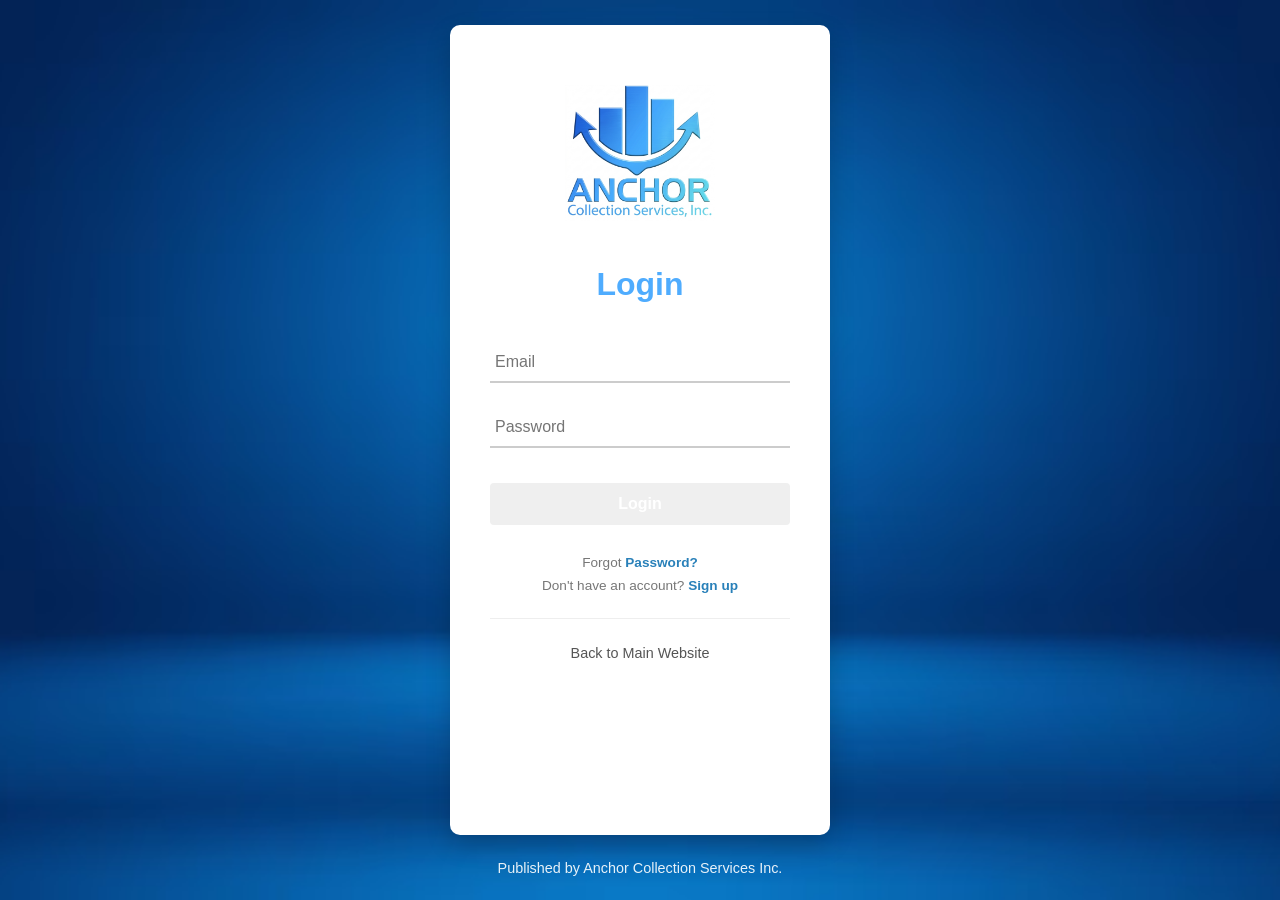
==== templates/signup.html @ da5a938c "Create New Repo" ====
<!DOCTYPE html>
<html lang="en">
<head>
    <meta charset="UTF-8">
    <meta name="viewport" content="width=device-width, initial-scale=1.0">
    <title>Login Page</title>
    <link rel="stylesheet" href="../static/css/style.css">
</head>
<body>

    <div class="login-container">
        <div class="login-card">
      <img src="../static/css/image/logo.png" alt="Anchor Logo" class="logo">

            <h1>Login</h1>
            
            <form>
                <div class="input-group">
                    <input type="email" placeholder="Email" required>
                </div>
                <div class="input-group">
                    <input type="password" placeholder="Password" required>
                </div>
                
                <button type="submit" class="login-btn">Login</button>
            </form>

            <div class="links">
                <p>Forgot <a href="#">Password?</a></p>
                <p>Don't have an account? <a href="#">Sign up</a></p>
            </div>

            <hr>

            <div class="bottom-action">
                <button type="button" class="back-btn">Back to Main Website</button>
            </div>
        </div>

        <footer class="footer">
            Published by Anchor Collection Services Inc.
        </footer>
    </div>

</body>
</html>
---- static/css/style.css ----
/* CSS LOGIN */
* {
    margin: 0;
    padding: 0;
    box-sizing: border-box;
    font-family: 'Segoe UI', Tahoma, Geneva, Verdana, sans-serif;
}

body {
    /* 3 tones of green gradient background */
    background-image: url('image/14.avif');
    height: 100vh;
    display: flex;
    justify-content: center;
    align-items: center;
    background-size: cover;
    background-position: center;

    
}



.login-container {
    display: flex;
    flex-direction: column;
    align-items: center;
    width: 100%;
}

.login-card {
    background: #fff;
    height: 90vh;
    padding: 40px;
    border-radius: 10px;
    box-shadow: 0 10px 25px rgba(0, 0, 0, 0.2);
    width: 380px;
    text-align: center;
}

.logo {
    width: 150px;         /* Mas safe ito kaysa sa 50vh para sa logo */
    height: auto;        
    display: block;       /* Importante ito para gumana ang auto margin */
    margin-left: auto;    /* Gitna sa kaliwa */
    margin-right: auto;   /* Gitna sa kanan */
    
    /* Spacing */
    margin-top: 20px;     
    margin-bottom: 10px;  
}

h1 {  
    margin-top: 5vh;
    margin-bottom: 40px;
    color: #4facfe;
    font-size: 2rem;
    
}

/* Input Styles */
.input-group {
    margin-bottom: 25px;
}

input {
    width: 100%;
    padding: 10px 5px;
    border: none;
    border-bottom: 2px solid #ccc;
    outline: none;
    font-size: 1rem;
    color: #555;
    transition: border-color 0.3s;
}

input:focus {
    border-bottom: 2px solid #4facfe;
}

/* Main Login Button */
.login-btn {
    width: 100%;
    padding: 12px;
    border: none;
    border-radius: 4px;
    color: white;
    font-size: 1rem;
    font-weight: bold;
    cursor: pointer;
    background: linear-gradient(to right, #4facfe);
    margin-top: 10px;
    transition: opacity 0.3s;
}

.login-btn:hover {
    opacity: 0.9;
}

/* Links Section */
.links {
    margin-top: 30px;
    font-size: 0.85rem;
    color: #777;
}

.links p {
    margin-bottom: 8px;
}

.links a {
    text-decoration: none;
    color: #2980b9;
    font-weight: bold;
}

hr {
    margin: 25px 0;
    border: 0;
    border-top: 1px solid #eee;
}

/* Back to Main Website Button (from 2nd photo) */
.back-btn {
    background: transparent;
    border: none;
    color: #555;
    font-size: 0.9rem;
    cursor: pointer;
    padding-bottom: 5px;
}

.back-btn:hover {
    color: #000;
}

/* Footer Section */
.footer {
    margin-top: 25px;
    color: rgba(255, 255, 255, 0.9);
    font-size: 0.9rem;
}
/* CSS REGISTER */

@import url('https://fonts.googleapis.com/css2?family=Poppins:wght@300;400;500;600&display=swap');

* {
  margin: 0;
  padding: 0;
  box-sizing: border-box;
  font-family: 'Poppins', sans-serif;
}

body {
  height: 100vh;
  display: flex;
  justify-content: center;
  align-items: center;
  padding: 10px;
  
  
}

.container {
  max-width: 700px; 
  width: 100%;
  background-color: #fff;
  padding: 40px 50px; 
  border-radius: 5px;
  box-shadow: 0 5px 10px rgba(0,0,0,0.1);
}

.container .title {
  font-size: 28px;
  font-weight: 600;
  position: relative;
  margin-bottom: 25px;
}


.container .title::before {
  content: "";
  position: absolute;
  left: 0;
  bottom: 0;
  height: 3px;
  width: 35px;
  background: linear-gradient(135deg, #4facfe);
}

.user-details {
  display: flex;
  flex-wrap: wrap;
  justify-content: space-between;
  margin-bottom: 20px;
}

.input-box {
  width: calc(100% / 2 - 20px); 
  margin-top: 20px;
}

.input-box span.details {
  display: block;
  font-weight: 500;
  margin-bottom: 8px;
  font-size: 16px;
}

.input-box input {
  height: 40px; 
  width: 100%;
  outline: none;
  font-size: 14px;
  border-radius: 5px;
  padding-left: 15px;
  border: 1px solid #ccc;
  transition: all 0.3s ease;
}

.input-box input:focus {
  border-color: #9b59b6;
}


.gender-title {
  font-size: 18px;
  font-weight: 500;
  display: block;
  margin-top: 20px;
}

.category {
  display: flex;
  width: 80%;
  margin: 15px 0;
  justify-content: flex-start;
  gap: 40px; 
}

.category label {
  display: flex;
  align-items: center;
  cursor: pointer;
}

.dot {
  height: 16px;
  width: 16px;
  background: #d9d9d9;
  border-radius: 50%;
  margin-right: 10px;
  border: 4px solid transparent;
  transition: all 0.3s ease;
}


#dot-1:checked ~ .category label .one,
#dot-2:checked ~ .category label .two,
#dot-3:checked ~ .category label .three {
  background: #4facfe;
  border-color: #d9d9d9;
}


form input[type="radio"] {
  display: none;
}

.button {
  margin-top: 35px;
}

.button input {
  height: 45px;
  width: 100%;
  outline: none;
  color: #fff;
  border: none;
  font-size: 18px;
  font-weight: 500;
  border-radius: 5px;
  letter-spacing: 1px;
  cursor: pointer;
  background: linear-gradient(135deg, #4facfe);
  transition: opacity 0.3s ease;
}

.button input:hover {
  opacity: 0.9;
}


/* 1. TABLET VIEW (e.g., iPads) */
@media screen and (max-width: 768px) {
  .container {
    max-width: 90%; /* Let it take more screen width on tablets */
    padding: 25px 30px;
  }
  
  .input-box {
    margin-top: 15px; /* Slightly tighter spacing */
  }
}

/* 2. MOBILE PHONE VIEW */
@media screen and (max-width: 584px) {
  body {
    align-items: flex-start; /* Start from top on small screens to allow scrolling */
    padding: 15px;
  }

  .container {
    padding: 20px;
  }

  /* Force fields to full width (Single Column) */
  .input-box {
    width: 100%;
  }

  /* Stack gender options vertically on very small screens */
  .category {
    flex-direction: column;
    gap: 12px;
  }

  .container .title {
    font-size: 24px;
  }
}

/* 3. LANDSCAPE MOBILE / SMALL TABLETS */
@media screen and (max-height: 500px) {
  body {
    height: auto;
    padding: 40px 10px;
  }
}
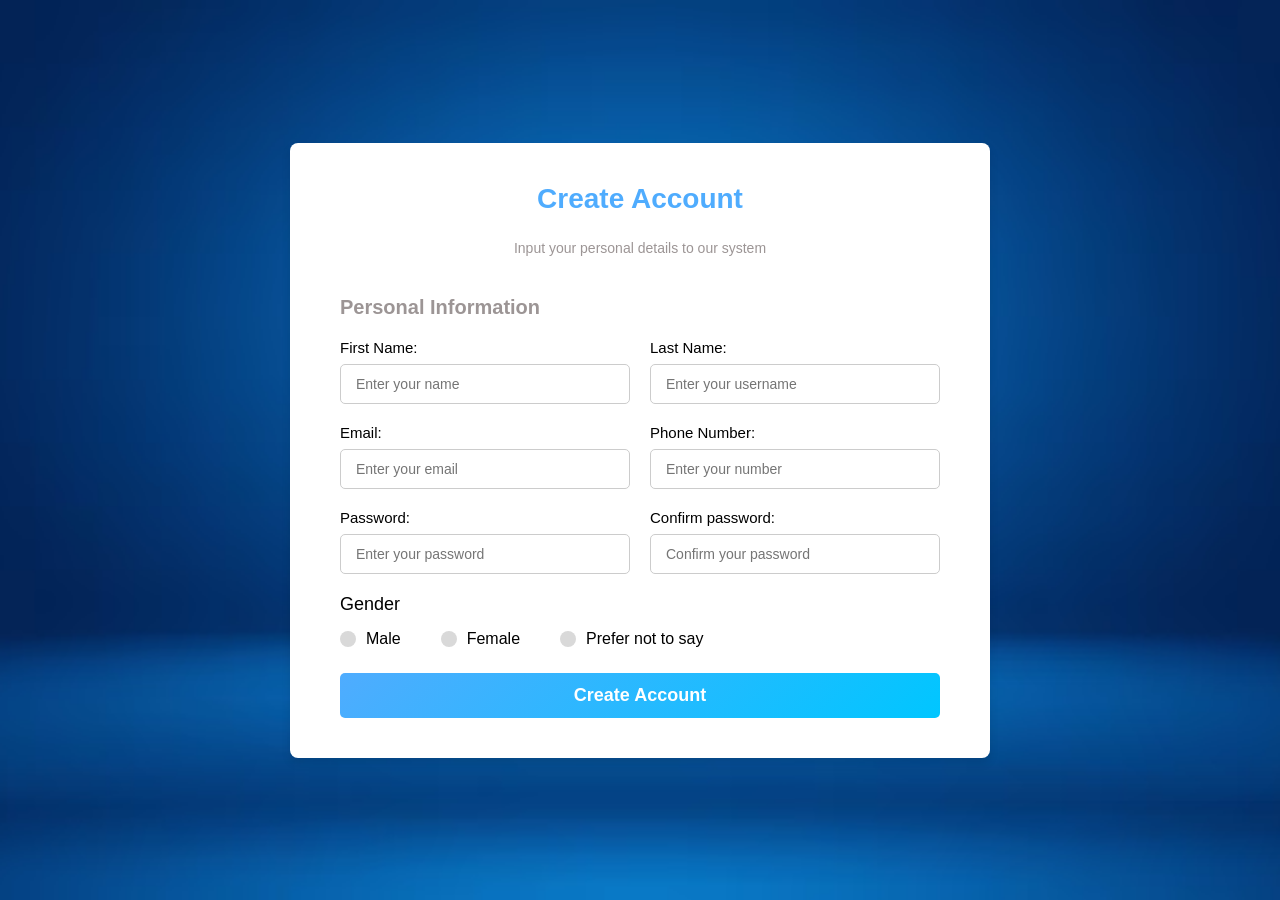
==== commit 4f4ecc2d: "Add files via upload" ====
--- a/templates/signup.html
+++ b/templates/signup.html
@@ -1,46 +1,90 @@
 <!DOCTYPE html>
 <html lang="en">
 <head>
-    <meta charset="UTF-8">
-    <meta name="viewport" content="width=device-width, initial-scale=1.0">
-    <title>Login Page</title>
-    <link rel="stylesheet" href="../static/css/style.css">
+  <meta charset="UTF-8">
+  <meta name="viewport" content="width=device-width, initial-scale=1.0">
+  <title>Register</title>
+
+  
+  <link rel="stylesheet" href="../static/style.css">
+
+  <!-- Boxicons -->
+  <link href='https://unpkg.com/boxicons@2.1.4/css/boxicons.min.css' rel='stylesheet'>
 </head>
-<body>
 
-    <div class="login-container">
-        <div class="login-card">
-      <img src="../static/css/image/logo.png" alt="Anchor Logo" class="logo">
+<body class="register-page">
+  
+    <div class="container">
+      <div class="title">Create Account</div>
 
-            <h1>Login</h1>
-            
-            <form>
-                <div class="input-group">
-                    <input type="email" placeholder="Email" required>
-                </div>
-                <div class="input-group">
-                    <input type="password" placeholder="Password" required>
-                </div>
-                
-                <button type="submit" class="login-btn">Login</button>
-            </form>
+      <div class="paragraph">Input your personal details to our system</div>
 
-            <div class="links">
-                <p>Forgot <a href="#">Password?</a></p>
-                <p>Don't have an account? <a href="#">Sign up</a></p>
-            </div>
+      <div class="intro">Personal Information</div>
+      <form method="POST">
+        <div class="user-details">
 
-            <hr>
+          <div class="input-box">
+            <span class="details">First Name:</span>
+            <input type="text" placeholder="Enter your name" required>
+          </div>
 
-            <div class="bottom-action">
-                <button type="button" class="back-btn">Back to Main Website</button>
-            </div>
+          <div class="input-box">
+            <span class="details">Last Name:</span>
+            <input type="text" placeholder="Enter your username" required>
+          </div>
+
+          <div class="input-box">
+            <span class="details">Email:</span>
+            <input type="email" placeholder="Enter your email" required>
+          </div>
+
+          <div class="input-box">
+            <span class="details">Phone Number:</span>
+            <input type="text" placeholder="Enter your number" required>
+          </div>
+
+          <div class="input-box">
+            <span class="details">Password:</span>
+            <input type="password" placeholder="Enter your password" required>
+          </div>
+
+          <div class="input-box">
+            <span class="details">Confirm password:</span>
+            <input type="password" placeholder="Confirm your password" required>
+          </div>
+
         </div>
 
-        <footer class="footer">
-            Published by Anchor Collection Services Inc.
-        </footer>
+        <div class="gender-details">
+          <input type="radio" name="gender" id="dot-1">
+          <input type="radio" name="gender" id="dot-2">
+          <input type="radio" name="gender" id="dot-3">
+
+          <span class="gender-title">Gender</span>
+
+          <div class="category">
+            <label for="dot-1">
+              <span class="dot one"></span>
+              <span class="gender">Male</span>
+            </label>
+
+            <label for="dot-2">
+              <span class="dot two"></span>
+              <span class="gender">Female</span>
+            </label>
+
+            <label for="dot-3">
+              <span class="dot three"></span>
+              <span class="gender">Prefer not to say</span>
+            </label>
+          </div>
+        </div>
+
+        <div class="button">
+          <input type="submit" value="Create Account">
+        </div>
+
+      </form>
     </div>
-
-</body>
-</html>+  </div>
+</body>
--- a/static/style.css
+++ b/static/style.css
@@ -0,0 +1,1115 @@
+*{
+    margin:0;
+    padding:0;
+    box-sizing:border-box;
+    font-family:Arial;
+}
+
+html {
+  scroll-behavior: smooth;
+}
+
+body{
+    background:#f4f4f4;
+}
+
+/* NAVBAR */
+.navbar{
+    display: flex;
+    justify-content: space-between;
+    align-items: center;
+    padding: 20px 60px;
+    background: transparent;
+    position: absolute;
+    top: 0;
+    left: 0;
+    width: 100%;
+    z-index: 1000;
+}
+
+.brand{
+    display: flex;
+    align-items: center;
+    gap: 10px;
+    position: absolute;
+    top: 40px;
+    left: 60px;
+}
+
+.logo{
+    position: absolute;
+    margin-top: 40px;
+    left: 100px;
+    width: 80px;
+    height: auto;
+}
+
+.log{
+    position: absolute;
+    margin-top: 72px;
+    left: 185px;
+    width: 225px;
+    height: auto;
+}
+
+.nav-links{
+    margin-top: 35px;
+    margin-left: auto;
+    margin-right: 100px;
+    display:flex;
+    font-weight: bold;
+    font-size: medium;
+    list-style:none;
+}
+
+.nav-links li{
+    margin-left:50px;
+}
+
+.nav-links a{
+   color:white;
+   text-decoration:none;
+   font-size:16px;
+}
+
+.nav-links a:hover{
+   color: #ffcc00;
+}
+
+/* ------------------------------------ */
+/*             HAMBURGER MENU           */
+/* ------------------------------------ */
+
+.hamburger {
+    display: none;
+    font-size: 40px;
+    cursor: pointer;
+    color: white;
+    position: absolute;
+    right: 40px;
+    top: 40px;
+    z-index: 1500;
+}
+
+/* MOBILE MODE */
+@media (max-width: 768px) {
+
+    /* Show hamburger icon */
+    .hamburger {
+        display: block;
+    }
+
+    /* Hide old desktop nav */
+    .nav-links {
+        position: fixed;
+        top: 0;
+        right: -100%;
+        width: 250px;
+        height: 100vh;
+        background: rgba(0,0,0,0.9);
+        flex-direction: column;
+        padding-top: 120px;
+        gap: 30px;
+        margin: 0;
+        transition: .4s ease-in-out;
+    }
+
+    .nav-links li {
+        margin: 0;
+        text-align: center;
+    }
+
+    .nav-links a {
+        font-size: 20px;
+    }
+
+    .nav-links.active {
+        right: 0;
+    }
+}
+
+/* HERO */
+.hero{
+   height:110vh;
+   background-image: url('../static/image/14.avif');
+   background-size:cover;
+   background-position:center;
+   display:flex;
+   justify-content:center;
+   align-items:center;
+   text-align:center;
+   color:white; 
+}
+
+.hero-text{
+    margin-left: 100px;
+    margin-right:auto;
+    max-width: fit-content;
+}
+
+.hero-text h1{
+   font-size:48px;
+   margin-bottom:20px;
+}
+
+.hero-text p{
+   font-size: 14px;
+   margin-bottom:25px;
+}
+
+.hero button {
+   padding: 10px 25px;
+   border: none;
+   background: #ffcc00;
+   font-weight: bold;
+   cursor: pointer;
+   transition: 0.3s ease;
+}
+
+.hero button:hover {
+   box-shadow: 0 8px 20px rgba(0,0,0,0.2);
+   background: gold;
+}
+
+.title-image{
+    margin-top: 208px;
+    width: 900px;
+    height: auto;
+}
+
+
+
+/* Features */
+
+/* Center the main container and restrict width for that "bulletin" look */
+
+/* Container for the whole announcement board */
+/* Features Section Wrapper */
+#features .features-container {
+    max-width: 1100px;
+    margin: 50px auto;
+    padding: 0;
+}
+
+/* Card wrapper */
+/* Container adjustment */
+.features-container {
+    max-width: 900px;
+    margin: 20px auto;
+    padding: 0 15px;
+    font-family: 'Segoe UI', Tahoma, Geneva, Verdana, sans-serif;
+}
+
+.features-card {
+    max-width: 1100px;
+    background: #fff;
+    border: 2px solid #ffcc00; /* Yellow outer border from image */
+    border-radius: 4px; /* Slightly sharper corners */
+    overflow: hidden;
+    box-shadow: 0 2px 8px rgba(0,0,0,0.05);
+}
+
+/* Header Bar */
+.features-header {
+    background-color: #ffcc00; 
+    color: #333;
+    font-weight: 700;
+    font-size: 1rem;
+    padding: 10px;
+    text-align: center;
+    text-transform: none;
+}
+
+/* Announcement Body */
+#announcementText {
+    display: flex;
+    flex-direction: column;
+    padding: 0px 40px; /* Wider side padding like the photo */
+}
+
+/* Individual Announcement */
+.announcement-item {
+    text-align: center;
+    padding: 25px 0;
+    border-bottom: 1px solid #eee; /* Very light divider */
+}
+
+.announcement-item:last-child {
+    border-bottom: none;
+}
+
+/* Title - The Blue Link Style */
+.announcement-item h5 {
+    color: #007bff; /* Bright blue like the image */
+    font-size: 1.25rem;
+    font-weight: 500;
+    margin: 0;
+    line-height: 1.2;
+    cursor: pointer;
+}
+
+.announcement-item h5:hover {
+    text-decoration: underline;
+}
+
+/* Posted Date */
+.posted-date {
+    font-size: 0.8rem;
+    color: #6c757d;
+    margin-bottom: 12px;
+    display: block;
+}
+
+/* Message Text */
+.announcement-item p {
+    color: #888; /* Lighter grey for the description */
+    font-size: 0.95rem;
+    line-height: 1.6;
+    margin: 0 auto;
+    max-width: 95%; /* Makes text span wider */
+}
+
+
+
+/* SERVICES */
+
+.services-section {
+    display: flex;
+    flex-direction: column;
+    justify-content: center;
+    align-items: center; 
+    background-image: url(../static/image/d.jpg); 
+    background-size: cover;
+    background-position: center;
+    padding: 100px 20px;
+    font-family: 'Poppins', sans-serif;
+    text-align: center;
+    min-height: 100vh;
+}
+
+.section-title {
+    font-size: 34px;
+    font-weight: 700;
+    color: #fff;
+}
+
+.section-subtitle {
+    max-width: 600px;
+    margin: 10px auto 40px;
+    font-size: 15px;
+    color: #fff;
+}
+
+.services-container {
+    display: grid;
+    grid-template-columns: repeat(4, 1fr);
+    gap: 25px;
+    max-width: 1200px;
+    margin: auto;
+}
+
+.service-card {
+    background: #fff;
+    padding: 28px 20px;
+    border-radius: 18px;
+    box-shadow: 0 6px 15px rgba(0,0,0,0.08);
+    transition: transform 0.3s ease, box-shadow 0.3s ease;
+}
+
+.service-card:hover {
+    transform: translateY(-8px);
+    box-shadow: 0 10px 25px rgba(0,0,0,0.12);
+}
+
+.icon {
+    font-size: 42px;
+    margin-bottom: 15px;
+}
+
+.service-card h3 {
+    font-size: 20px;
+    color: #333;
+    margin-bottom: 10px;
+}
+
+.service-card p {
+    font-size: 14px;
+    color: #555;
+    line-height: 1.6;
+}
+
+
+
+/* ABOUT */
+
+/* ABOUT SECTION */
+/* MAIN BACKGROUND WRAPPER */
+.about-container {
+    background-image: url("../static/image/1.jpg");
+    background-size: cover;
+    background-position: center;
+    padding: 100px 20px;
+    min-height: 100vh;
+    display: flex;
+    justify-content: center;
+    align-items: center;
+}
+
+/* GLASS BOX */
+.about-box {
+    width: 100%;
+    max-width: 1100px;
+    background: rgba(255, 255, 255, 0.10);
+    background-image: url(../static/image/2.avif);
+    background-size: cover;
+    background-position: center;
+    border: 2px solid rgba(255, 255, 255, 0.25);
+    border-radius: 20px;
+    padding: 40px;
+    backdrop-filter: blur(15px);
+    -webkit-backdrop-filter: blur(15px);
+}
+
+/* FLEX CONTAINER FOR LEFT SLIDER + RIGHT TEXT */
+.row-container {
+    display: flex;
+    gap: 40px;
+    width: 100%;
+    align-items: center;
+}
+
+/* LEFT SLIDER */
+.left-slider {
+    flex: 1;
+}
+
+/* IMAGES INSIDE THE SLIDER */
+.slider-img {
+    height: 350px;
+    width: 100%;
+    object-fit: cover;
+    border-radius: 15px;
+}
+
+/* RIGHT SIDE TEXT */
+.right-text {
+    flex: 1;
+    color: white;
+}
+
+/* ABOUT US TITLE */
+.about-main-title {
+    font-size: 36px;
+    text-align: center;
+    padding-bottom: 30px;
+    color: #fff;
+    margin-bottom: 20px;
+    transition: 0.3s;
+}
+
+/* HOVER EFFECT */
+.about-main-title:hover {
+    transform: scale(1.1);
+}
+
+/* HEADING STYLE */
+.right-text h3 {
+    font-size: 24px;
+    text-align: center;
+    margin-top: 20px;
+    color: #ffcc00;
+}
+
+/* PARAGRAPH STYLE */
+.right-text p {
+    font-size: 15px;
+    text-align: center;
+    line-height: 1.6;
+    color: #eaf0ff;
+    margin-top: 10px;
+}
+
+/* RESPONSIVE FIX (MOBILE & TABLET) */
+@media (max-width: 992px) {
+    .row-container {
+        flex-direction: column;
+        text-align: center;
+    }
+
+    .slider-img {
+        height: 260px;
+    }
+}
+
+/* TEAM SECTION */
+.team {
+  background-image: url(../static/image/2.jpg); 
+  background-size: cover;
+  background-position: center;
+  padding: 100px 20px;
+  min-height: 100vh;
+  text-align: center;
+
+}
+
+.team h2 {
+  font-size: 36px;
+  margin-bottom: 100px;
+  color: hsl(0, 0%, 100%);
+
+}
+
+.team-card {
+  position: relative;
+  height: 390px;
+  width: 280px;              
+  text-align: center;
+  background: #fff;
+  border-radius: 20px;       
+  padding: 20px;
+  box-shadow: 0 10px 25px rgba(0,0,0,0.08);
+  box-sizing: border-box;   
+  overflow: hidden;         
+}
+
+.team-card::before {
+    content: "";
+    position: absolute;
+    top: 0;
+    left: 0;
+    width: 100%;
+    height: 40%; /* kalahati ng card */
+    background: linear-gradient(135deg, #007bff, #00d4ff);
+    clip-path: polygon(0 0, 100% 0, 100% 70%, 0% 100%);
+    z-index: 0; /* siguraduhing mababa sa image */
+}
+
+.team-card img {
+  position: relative;
+  width: 120px;
+  height: 120px;
+  border-radius: 50%;
+  object-fit: cover;
+  margin: 15px auto;
+  display: block;
+  transition: transform 0.3s ease;
+  border: 5px solid #ffcc00;
+  z-index: 1;
+}
+
+.team-card img:hover  {
+    transform: scale(1.1);
+}
+
+.team-card h3 {
+  margin: 10px 0 5px;
+  font-size: 18px;
+}
+
+/* Role */
+.team-card span {
+  font-size: 14px;
+  color: #666;
+  display: block;
+  margin-bottom: 10px;
+}
+
+/* Description text */
+.description {
+  margin-left: 8%;
+  margin-right: 8%;
+  font-size: 14px;
+  font-weight: 400;
+  line-height: 1.8;
+  letter-spacing: 0.5px;
+  color: #000;
+  text-align: center;
+  line-height: 1.5;
+  padding: 0 10px;
+  margin-top: 8%;          /* prevents text touching edges */
+  word-wrap: break-word;
+}
+
+
+
+/* SWIPER */
+.swiper-pagination {
+  padding-bottom: 20px;
+}
+
+.swiper-button-next,
+.swiper-button-prev {
+  color: #000;
+}
+
+.swiper-pagination-bullet-active {
+
+  background: #000;
+}
+
+/* CONTACT */
+
+
+.contact {
+min-height: 100vh;
+padding: 270px;
+text-align: center;
+background: #eef2ff;
+}
+
+
+.contact h2 {
+  color: #359df8;
+  font-weight: 500px;
+  margin-bottom: 30px;
+  font-size: 28px;
+  
+}
+
+.contact p {
+  line-height: 1.8; 
+  font-family: Arial, sans-serif; 
+}
+
+ .text-primary {
+  color: #4facfe;
+}
+
+
+/* FOOTER */
+
+footer{
+font-size: 15px;
+text-align:center;
+background:#1e3a8a;
+color:white;
+padding: 20px;
+}
+
+.social-icons a i {
+    font-size: 28px;
+    color: #e4e4e4;
+    margin-right: 10px;
+    transition: .5s ease;
+
+
+}
+
+.social-icons a:hover i  {
+    transform: scale(1.2);
+
+}
+
+
+/* CSS LOGIN WITH NAMESPACE */
+.login-page * {
+    margin: 0;
+    padding: 0;
+    box-sizing: border-box;
+    font-family: 'Segoe UI', Tahoma, Geneva, Verdana, sans-serif;
+}
+
+.login-page {
+    background-image: url('image/14.avif');
+    height: 100vh;
+    display: flex;
+    justify-content: center;
+    align-items: center;
+    background-size: cover;
+    background-position: center;
+}
+
+.login-page .login-container {
+    display: flex;
+    flex-direction: column;
+    align-items: center;
+    width: 100%;
+}
+
+.login-page .login-card {
+    background: #fff;
+    height: 90vh;
+    padding: 40px;
+    border-radius: 10px;
+    box-shadow: 0 10px 25px rgba(0, 0, 0, 0.2);
+    width: 380px;
+    text-align: center;
+}
+
+.login-page .login-logo {
+    width: 150px;
+    height: auto;
+    display: block;
+    margin: 20px auto 10px auto; /* shorthand ng top, left/right, bottom */
+}
+
+.login-page h1 {
+    margin-top: 3vh;
+    margin-bottom: 40px;
+    color: #4facfe;
+    font-size: 2rem;
+}
+
+.login-page .input-group {
+    margin-bottom: 25px;
+}
+
+.login-page input {
+    width: 100%;
+    padding: 10px 5px;
+    border: none;
+    border-bottom: 2px solid #ccc;
+    outline: none;
+    font-size: 1rem;
+    color: #555;
+    transition: border-color 0.3s;
+}
+
+.login-page input:focus {
+    border-bottom: 2px solid #4facfe;
+}
+
+.login-page .login-btn {
+    width: 100%;
+    padding: 12px;
+    border: none;
+    border-radius: 4px;
+    color: white;
+    font-size: 1rem;
+    font-weight: bold;
+    cursor: pointer;
+    background: linear-gradient(135deg, #4facfe, #00c6ff);
+    margin-top: 10px;
+    transition: opacity 0.3s;
+}
+
+.login-page .login-btn:hover {
+    opacity: 0.9;
+}
+
+.login-page .links {
+    margin-top: 30px;
+    font-size: 0.85rem;
+    color: #777;
+}
+
+.login-page .links p {
+    margin-bottom: 8px;
+}
+
+.login-page .links a {
+    text-decoration: none;
+    color: #2980b9;
+    font-weight: bold;
+}
+
+.login-page hr {
+    margin: 25px 0;
+    border: 0;
+    border-top: 1px solid #eee;
+}
+.login-page .bottom-action {
+    margin-top: -10px;   /* move button upward */
+}
+
+.login-page .back-btn {
+    background: transparent;
+    border: none;
+    color: #555;
+    font-size: 0.9rem;
+    cursor: pointer;
+    padding-bottom: 5px;
+
+    /* new code to move it UP */
+    margin-bottom: 15px;
+}
+
+.login-page .back-btn:hover {
+    color: #000;
+}
+
+.login-page .login-footer {
+    background-color: transparent;
+    margin-top: 25px;
+    color: rgba(255, 255, 255, 0.9);
+    font-size: 0.9rem;
+}
+
+/* -------------------------------------------------
+   RESPONSIVE LOGIN PAGE FIXES
+--------------------------------------------------- */
+
+
+
+/* MOBILE (Android / iPhone) */
+@media (max-width: 480px) {
+
+    .login-page {
+        padding: 15px;
+        height: auto;
+    }
+
+    .login-page .login-card {
+        width: 100%;
+        padding: 25px;
+        height: auto;
+        border-radius: 8px;
+    }
+
+    .login-page .login-logo {
+        width: 110px;
+    }
+
+    .login-page h1 {
+        font-size: 1.6rem;
+        margin-bottom: 25px;
+    }
+
+    .login-page input {
+        font-size: 0.9rem;
+        padding: 8px 4px;
+    }
+
+    .login-page .login-btn {
+        padding: 10px;
+        font-size: 0.9rem;
+    }
+
+    .login-page .links {
+        font-size: 0.75rem;
+        margin-top: 20px;
+    }
+}
+/* CSS REGISTER */
+
+.register-page * {
+  margin: 0;
+  padding: 0;
+  box-sizing: border-box;
+  font-family: 'Poppins', sans-serif;
+}
+
+.register-page {
+  background-image: url('image/14.avif');
+  background-position: center;
+  background-size: cover;
+  height: 100vh;          /* FIX: prevents cutoff on smaller laptops */
+  display: flex;
+  justify-content: center;
+  align-items: center;
+  padding: 20px;              /* FIX: safer spacing */
+}
+
+/* MAIN FORM CONTAINER */
+.register-page .container {
+  width: 100%;
+  max-width: 700px;
+  background-color: #fff;
+  padding: 40px 50px;
+  border-radius: 8px;
+  box-shadow: 0 5px 10px rgba(0,0,0,0.1);
+}
+
+/* TITLE */
+.register-page .title {
+  font-size: 28px;
+  font-weight: 600;
+  position: relative;
+  margin-bottom: 25px;
+  color: #4facfe;
+  text-align: center;
+}
+
+
+/* Paragraph under the title */
+.register-page .container .paragraph {
+  text-align: center;
+  font-size: 14px;
+  color: #989191f6; /* fade white */
+  margin-bottom: 40px; /* Space before intro */
+}
+
+/* Intro label above First Name (left aligned) */
+.register-page .container .intro {
+  font-size: 20px;
+  font-weight: 600;
+  color: #989191f6; /* fade white, slightly stronger */
+  margin-bottom: 20px; /* Space before first input field */
+  text-align: left;
+}
+/* INPUT GRID */
+.register-page .user-details {
+  display: flex;
+  flex-wrap: wrap;
+  gap: 20px;                 /* FIX: replaces calc width issues */
+  margin-bottom: 20px;
+}
+
+.register-page .input-box {
+  flex: 1 1 calc(50% - 20px);  /* FIX: responsive, no overflow */
+  min-width: 250px;            /* FIX: avoids shrink problems */
+}
+
+.register-page .input-box span.details {
+  font-size: 15px;
+  font-weight: 500;
+  margin-bottom: 8px;
+  display: block;
+}
+
+.register-page .input-box input {
+  height: 40px;
+  width: 100%;
+  border-radius: 5px;
+  border: 1px solid #ccc;
+  padding-left: 15px;
+  font-size: 14px;
+  transition: 0.3s;
+}
+
+.register-page .input-box input:focus {
+  border-color: #4facfe;
+}
+
+/* GENDER SECTION */
+.register-page .gender-title {
+  font-size: 18px;
+  font-weight: 500;
+  margin-top: 10px;
+}
+
+.register-page .category {
+  display: flex;
+  gap: 40px;
+  margin: 15px 0;
+  flex-wrap: wrap;
+}
+
+.register-page .category label {
+  display: flex;
+  align-items: center;
+  cursor: pointer;
+}
+
+.register-page .dot {
+  height: 16px;
+  width: 16px;
+  background: #d9d9d9;
+  border-radius: 50%;
+  margin-right: 10px;
+  border: 4px solid transparent;
+  transition: 0.3s;
+}
+
+/* RADIO SELECTED COLOR FIX */
+.register-page input#dot-1:checked ~ .category label[for="dot-1"] .dot.one,
+.register-page input#dot-2:checked ~ .category label[for="dot-2"] .dot.two,
+.register-page input#dot-3:checked ~ .category label[for="dot-3"] .dot.three {
+  background: #4facfe;
+  border-color: #2d83f7;
+}
+
+.register-page input[type="radio"] {
+  display: none;
+}
+
+/* SUBMIT BUTTON */
+.register-page .button {
+  margin-top: 25px;
+}
+
+.register-page .button input {
+  width: 100%;
+  height: 45px;
+  border: none;
+  background: linear-gradient(135deg, #4facfe, #00c6ff);
+  color: #fff;
+  font-size: 18px;
+  font-weight: 600;
+  border-radius: 5px;
+  cursor: pointer;
+  transition: opacity 0.3s;
+}
+
+.register-page .button input:hover {
+  opacity: 0.9;
+}
+
+/* RESPONSIVE FIXES */
+@media (max-width: 600px) {
+  .register-page .title {
+    font-size: 24px; /* Adjust as needed */
+  }
+}
+@media (max-width: 600px) {
+  .register-page .container {
+    padding: 25px;
+  }
+
+  .register-page .input-box {
+    flex: 1 1 100%; /* Full width on phones */
+  }
+}
+
+
+
+/* --- ISOLATED RESET PASSWORD SCOPE --- */
+.my-app-reset-form-scope {
+    display: flex;
+    justify-content: center; /* horizontal center */
+    align-items: center;     /* vertical center */
+    min-height: 100vh;       /* take full viewport height */
+    padding: 20px;
+    margin: 0;
+    box-sizing: border-box;
+    background-image: url(../static/image/14.avif);
+    background-position: center;
+    background-size: cover;
+}
+
+.my-app-reset-form-scope .reset-card {
+    background: #ffffff !important;
+    padding: 40px;
+    border-radius: 8px;
+    box-shadow: 0 4px 15px rgba(0, 0, 0, 0.1);
+    width: 100%;
+    max-width: 450px;
+    text-align: center;
+    box-sizing: border-box;
+}
+
+/* Typography styles, naka-scope lang dito */
+.my-app-reset-form-scope h2 {
+    color: #333 !important;
+    margin: 0 0 10px 0 !important;
+    font-size: 24px !important;
+    font-weight: 700 !important;
+    text-transform: none !important; /* Siguraduhing di nagiging uppercase kung may existing style */
+}
+
+.my-app-reset-form-scope p {
+    color: #666 !important;
+    font-size: 14px !important;
+    line-height: 1.5 !important;
+    margin: 0 0 25px 0 !important;
+}
+
+/* Input styles */
+.my-app-reset-form-scope .input-group {
+    text-align: left;
+    margin-bottom: 20px;
+}
+
+.my-app-reset-form-scope label {
+    display: block !important;
+    font-size: 14px !important;
+    color: #555 !important;
+    margin: 0 0 8px 0 !important;
+}
+
+.my-app-reset-form-scope input[type="email"] {
+    width: 100% !important;
+    padding: 12px !important;
+    border: 1px solid #ddd !important;
+    border-radius: 4px !important;
+    font-size: 14px !important;
+    box-sizing: border-box !important; /* Mahalaga para di lumagpas ang input */
+    margin: 0 !important;
+    background: #fff !important;
+}
+
+/* Button styles */
+.my-app-reset-form-scope .btn-reset {
+    width: 100% !important;
+    padding: 12px !important;
+    background: linear-gradient(135deg, #4facfe, #00c6ff);
+    color: white !important;
+    border: none !important;
+    border-radius: 4px !important;
+    font-size: 16px !important;
+    font-weight: 600 !important;
+    cursor: pointer !important;
+    transition: background 0.3s ease !important;
+    margin: 0 !important;
+}
+
+.my-app-reset-form-scope .btn-reset:hover {
+    background-color: #0056b3 !important;
+}
+
+/* Back link styles */
+.my-app-reset-form-scope .back-link {
+    display: inline-block !important; /* Para makuha ang margin */
+    margin-top: 20px !important;
+    text-decoration: none !important;
+    color: #000 !important;
+    font-size: 14px !important;
+}
+
+.my-app-reset-form-scope .back-link:hover {
+    text-decoration: underline !important;
+}
+
+
+/* -------------------------------------------------
+   RESPONSIVE FIX FOR FULL WEBSITE
+--------------------------------------------------- */
+
+@media (max-width: 1028px) {
+
+    /* HERO TEXT */
+    .hero-text h1 {
+        font-size: 32px;
+    }
+
+    .hero-text p {
+        font-size: 12px;
+    }
+
+    .title-image {
+        width: 70%;
+        margin-top: 150px;
+    }
+
+    /* NAVBAR FIX */
+    .navbar {
+        padding: 20px 30px;
+    }
+
+    .logo {
+        width: 60px;
+        left: 60px;
+    }
+
+    .log {
+        width: 180px;
+        left: 140px;
+    }
+
+    /* SERVICES */
+    .services-container {
+        grid-template-columns: repeat(2, 1fr);
+    }
+
+    /* TEAM */
+    .team-card {
+        width: 260px;
+        height: 360px;
+    }
+
+    /* ABOUT */
+    .row-container {
+        flex-direction: column;
+    }
+
+    .slider-img {
+        height: 260px;
+    }
+
+    /* CONTACT */
+    .contact {
+        padding: 120px 40px;
+    }
+}
+
+
